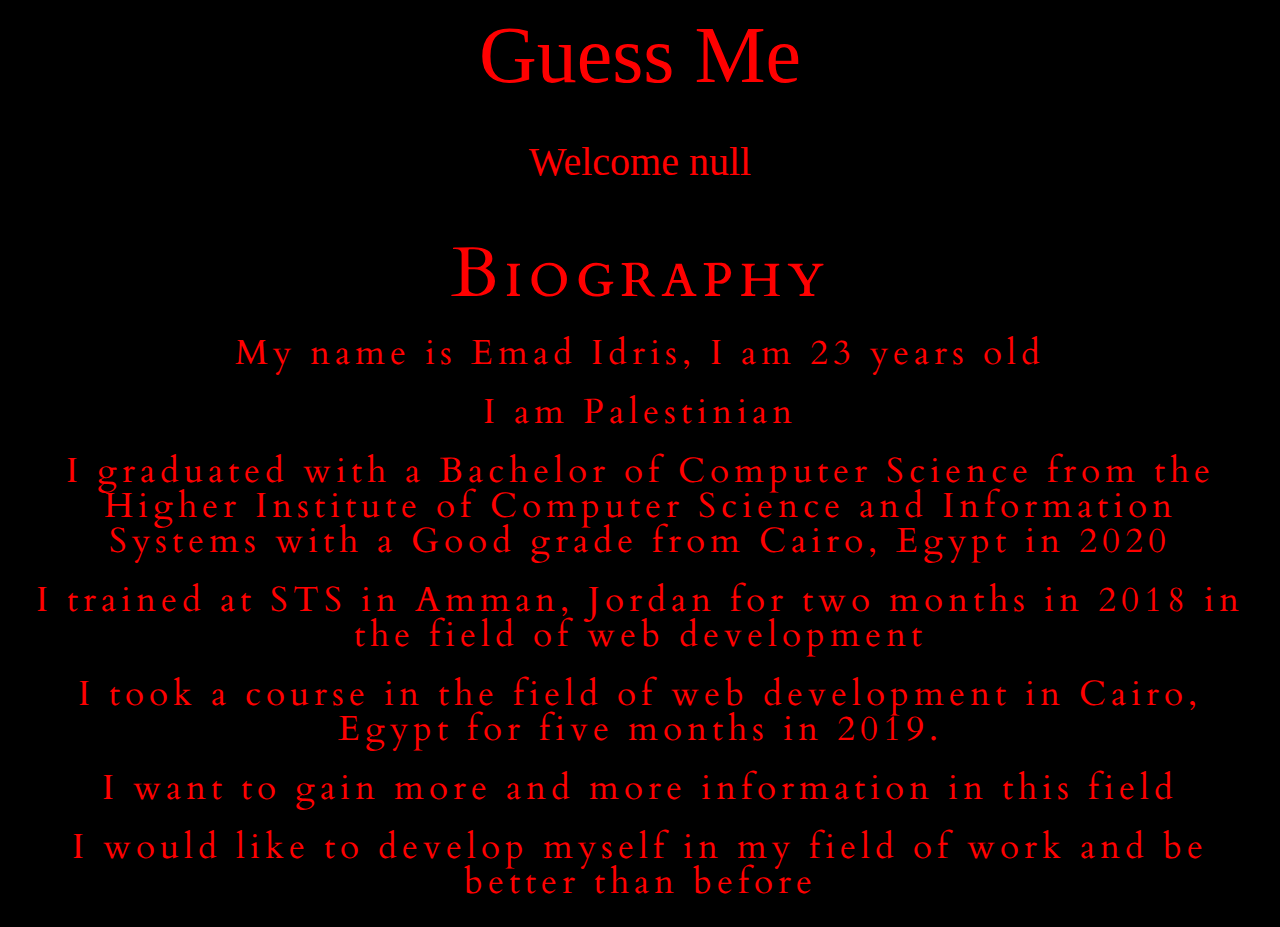
==== aboutme.html @ 426e11d1 "add more css" ====
<!DOCTYPE html>
<html lang="en">

<head>
    <meta charset="UTF-8">
    <meta http-equiv="X-UA-Compatible" content="IE=edge">
    <meta name="viewport" content="width=device-width, initial-scale=1.0">
    <link rel="shortcut icon" type="image/jpg" href="FavIcon/outline_fingerprint_black_24dp.png" />
    <title>Guess Me</title>
    <link rel="preconnect" href="https://fonts.googleapis.com">
    <link rel="preconnect" href="https://fonts.gstatic.com" crossorigin>
    <link href="https://fonts.googleapis.com/css2?family=Cardo:ital@1&display=swap" rel="stylesheet">
    <link rel="stylesheet" href="css/reset.css">
    <link rel="stylesheet" href="css/style2.css">
</head>

<body>
    <header>
        <h1>Guess Me</h1>
    </header>
    <main>
        <div id="sc">
            <script src="js/app.js"></script>
        </div>

        <div>
            <!-- <img src="Images/204876790_3781877455249488_4238546075870782333_n.jpg" alt="EmadIdris"> -->
            <ul style="
                        color:red;
                        border-width:5px;  
                        border-style:double;
                        border-color:black ;
                        text-align: center;
                        position: relative;
                        top: 20px;
                        font-size: 35px;
                        font-family: 'Cardo', serif; 
                        letter-spacing: 5px;
                        padding: 10px;

            ">
                <h1 style="padding: 15px; font-variant: small-caps;
            text-align: center; font-size: 2em;">Biography</h1>
                <li>My name is Emad Idris, I am 23 years old </li>
                <li>I am Palestinian </li>
                <li>I graduated with a Bachelor of Computer
                    Science from the Higher Institute of Computer Science and Information Systems with a Good grade from
                    Cairo, Egypt in 2020</li>
                <li>I trained at STS in Amman, Jordan for two months in 2018 in the field of web
                    development</li>
                <li>I took a course in the field of web development in Cairo, Egypt for five months in
                    2019.</li>
                <li> I want to gain more and more information in this field</li>
                <li>I would like to develop myself in my
                    field of work and be better than before</li>
            </ul>
        </div>
    </main>
    <footer>

    </footer>
</body>

</html>
---- css/style2.css ----
body
{
    background-color: black;
}
body header
{
    border-bottom:5px outset #46393d ;
    background-color:black;
}
header h1
{
    color: red;
    font-size: 80px;
    text-align: center;
    padding: 15px;
}
#sc 
{
    position: relative;
    color: red;
    top: 10px;
    border-style:solid ;
    border-color: black;
    border-width: 2px;
    padding: 15px;
    font-size: 40px;
    text-align: center;
    
}
body main div img
{
    float: left;
    margin-top: 25px;
    height: 300px;
    width: 300px;
    margin-left: 8px;
    
}
li
{
    padding: 12px;
}
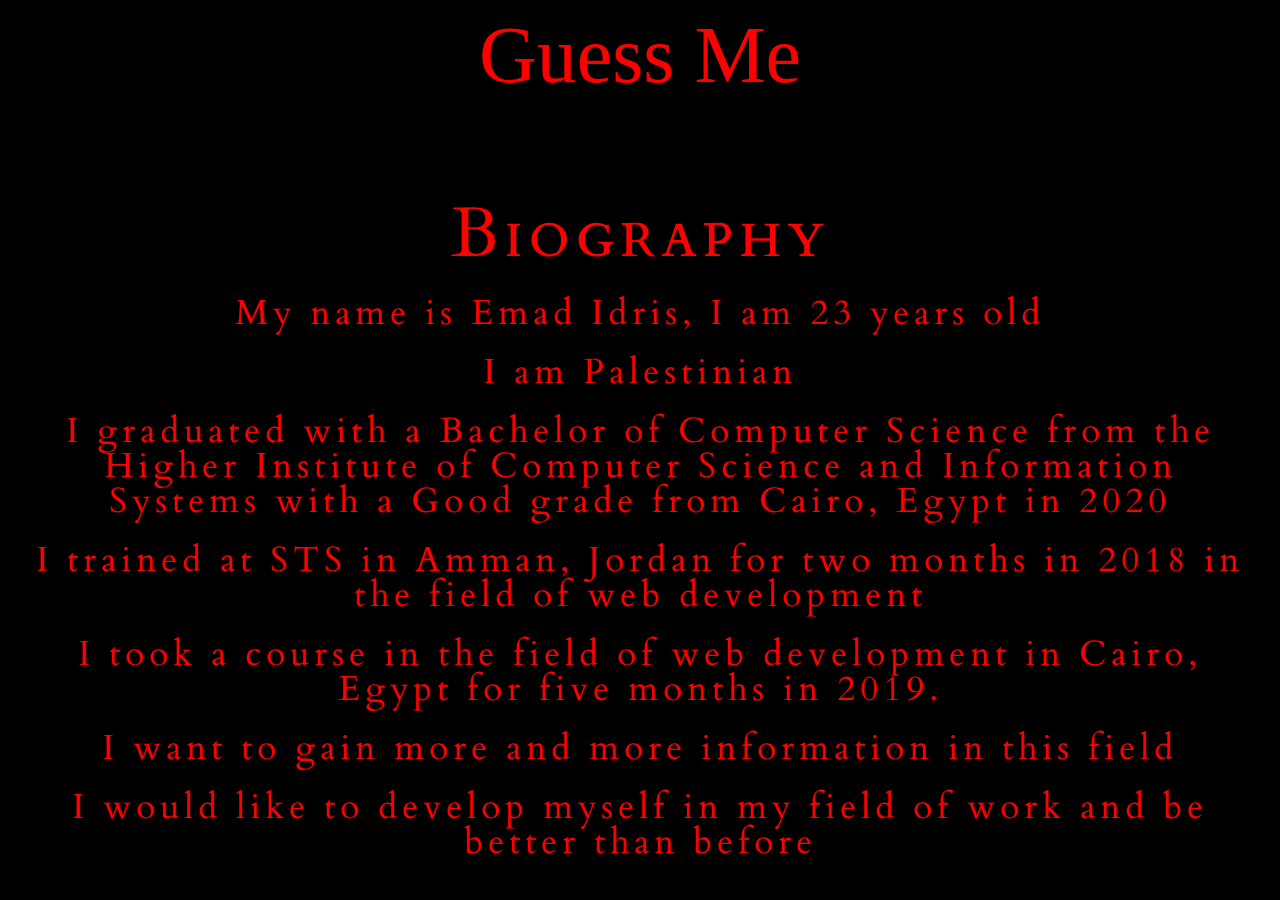
==== commit 3b3ccfe3: "edit" ====
--- a/aboutme.html
+++ b/aboutme.html
@@ -24,7 +24,6 @@
         </div>
 
         <div>
-            <!-- <img src="Images/204876790_3781877455249488_4238546075870782333_n.jpg" alt="EmadIdris"> -->
             <ul style="
                         color:red;
                         border-width:5px;  
